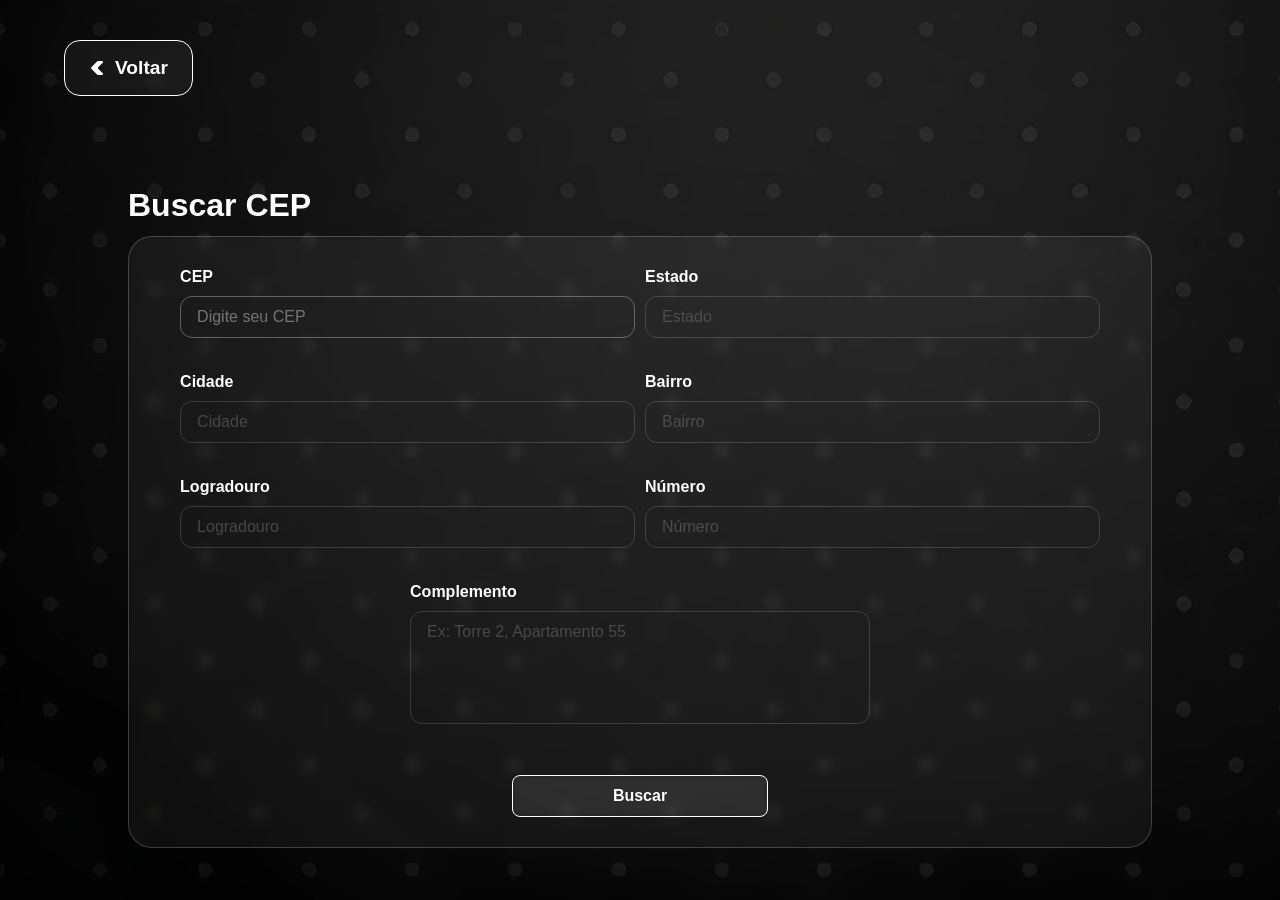
==== BuscarCEP.html @ da54dd4f "Adicionando nova página e ancorando à página principal, Estilizando nova página, Adicionando respons" ====
<!DOCTYPE html>
<html lang="pt-br">

<head>
    <meta charset="UTF-8">
    <meta name="viewport" content="width=device-width, initial-scale=1.0">
    <title>Exercícios JS</title>
    <link rel="stylesheet" href="./css/BuscarCEP.css">
</head>

<body>
    <header>
        <a class="button" href="./index.html">
            <span class="seta">

            </span>
            Voltar
        </a>
    </header>
    <main>
        <h1>Buscar CEP</h1>
        <div class="caixa-form">
            <form>
                <div class="frame">
                    <div class="input-usuario">
                        <label for="cep">CEP</label>
                        <input id="cep" type="text" placeholder="Digite seu CEP" maxlength="9">
                    </div>
                    <div class="input-usuario">
                        <label for="cep">Estado</label>
                        <input id="estado" type="text" placeholder="Estado" disabled>
                    </div>
                </div>
                <div class="frame">
                    <div class="input-usuario">
                        <label for="">Cidade</label>
                        <input id="cidade" type="text" placeholder="Cidade" disabled>
                    </div>
                    <div class="input-usuario">
                        <label for="">Bairro</label>
                        <input id="bairro" type="text" placeholder="Bairro" disabled>
                    </div>
                </div>
                <div class="frame">
                    <div class="input-usuario">
                        <label for="">Logradouro</label>
                        <input id="logradouro" type="text" placeholder="Logradouro" disabled>
                    </div>
                    <div class="input-usuario">
                        <label for="">Número</label>
                        <input id="numero" type="text" placeholder="Número" disabled>
                    </div>
                </div>
                <div class="frame textarea-content">
                    <div class="input-usuario" id="text-area">
                        <label for="complemento">Complemento</label>
                        <textarea id="complemento" placeholder="Ex: Torre 2, Apartamento 55" disabled></textarea>
                    </div>
                </div>
                <input id="btn-buscar" type="button" value="Buscar">
            </form>
        </div>
    </main>
</body>

</html>
---- css/BuscarCEP.css ----
* {
    box-sizing: border-box;
    margin: 0;
    padding: 0;
    list-style: none;
    font-family: "Poppins", sans-serif;
}

@font-face {
    font-family: "Poppins";
    src: url("font/Poppins-Regular.ttf");
}

body {
    background-image: url('../img/background (1).jpg');
    background-repeat: no-repeat;
    background-size: cover;
    display: flex;
    flex-direction: column;
    justify-content: center;
    align-items: center;

    header {
        height: 15vh;
        width: 100%;
        display: flex;
        justify-content: start;
        align-items: center;

        a.button {
            margin-left: 5%;
            text-decoration: none;
            color: white;
            font-weight: 600;
            font-size: 1.2em;
            padding: 16px 24px;
            border-radius: 16px;
            border: 0.5px solid white;
            text-align: center;
            display: inline-flex;
            align-items: center;
            gap: 10px;

            background-color: rgba(255, 255, 255, 0.05);
            backdrop-filter: blur(5px);
            -webkit-backdrop-filter: blur(10px);

            .seta {
                width: 16px;
                height: 16px;
                background-image: url("../img/seta.png");
                background-size: cover;
                background-position: center;
                background-repeat: no-repeat;
            }

            transition: all 0.3s ease;

            &:hover {
                transform: scale(1.1);
                box-shadow: 0 0 20px 7px rgba(255, 255, 255, 0.25);
                background-color: white;
                color: black;

                .seta {
                    background-image: url("../img/setablack.png");
                }
            }
        }
    }

    main {
        height: 85vh;
        width: 100%;
        display: flex;
        flex-direction: column;
        justify-content: center;
        align-items: center;

        h1 {
            font-size: 2em;
            width: 80%;
            color: white;
            font-weight: 800;
            margin-bottom: 1%;
        }

        .caixa-form {
            width: 80%;
            height: 80%;
            border-radius: 24px;
            border: 0.5px solid rgba(255, 255, 255, 0.2);
            background-color: rgba(255, 255, 255, 0.05);
            backdrop-filter: blur(5px);
            -webkit-backdrop-filter: blur(10px);
            display: flex;
            flex-direction: column;
            justify-content: center;

            form {
                display: flex;
                flex-direction: column;
                gap: 50px;
                align-items: center;

                width: 100%;
                height: 90%;
                justify-content: center;





                .frame {
                    display: flex;
                    gap: 10px;
                    width: 90%;
                    justify-content: center;
                    height: 10%;

                    .input-usuario {
                        display: flex;
                        flex-direction: column;
                        width: 50%;
                        gap: 10px;

                        label {
                            width: 100%;
                            color: white;
                            font-weight: 600;
                            font-size: 100%;

                        }

                        input,
                        textarea {
                            padding: 11px 16px;
                            background: transparent;
                            border: 1px solid rgba(255, 255, 255, 0.3);
                            border-radius: 12px;
                            outline: none;
                            font-size: 16px;
                            color: white;
                        }

                        & input:disabled,
                        textarea:disabled {
                            opacity: 0.5;
                        }
                    }
                }

                input[type="button"] {
                    color: #fff;
                    padding: 11px;
                    border: 0.5px solid white;
                    background-color: rgba(255, 255, 255, 0.05);
                    backdrop-filter: blur(5px);
                    -webkit-backdrop-filter: blur(10px);
                    border-radius: 8px;
                    font-size: 100%;
                    width: 25%;
                    font-weight: 600;
                    cursor: pointer;
                    transition: all 0.3s ease;
                    text-align: center;


                    &:hover {
                        transform: scale(1.1);
                        box-shadow: 0 0 20px 7px rgba(255, 255, 255, 0.25);
                        background-color: white;
                        color: black;
                    }

                }
                .textarea-content {
                    height: 30%;
                    
                    textarea {
                        height: 80%;
                        width: 100%;
                        resize: none;
                    }
                }
            }
        }
    }
}
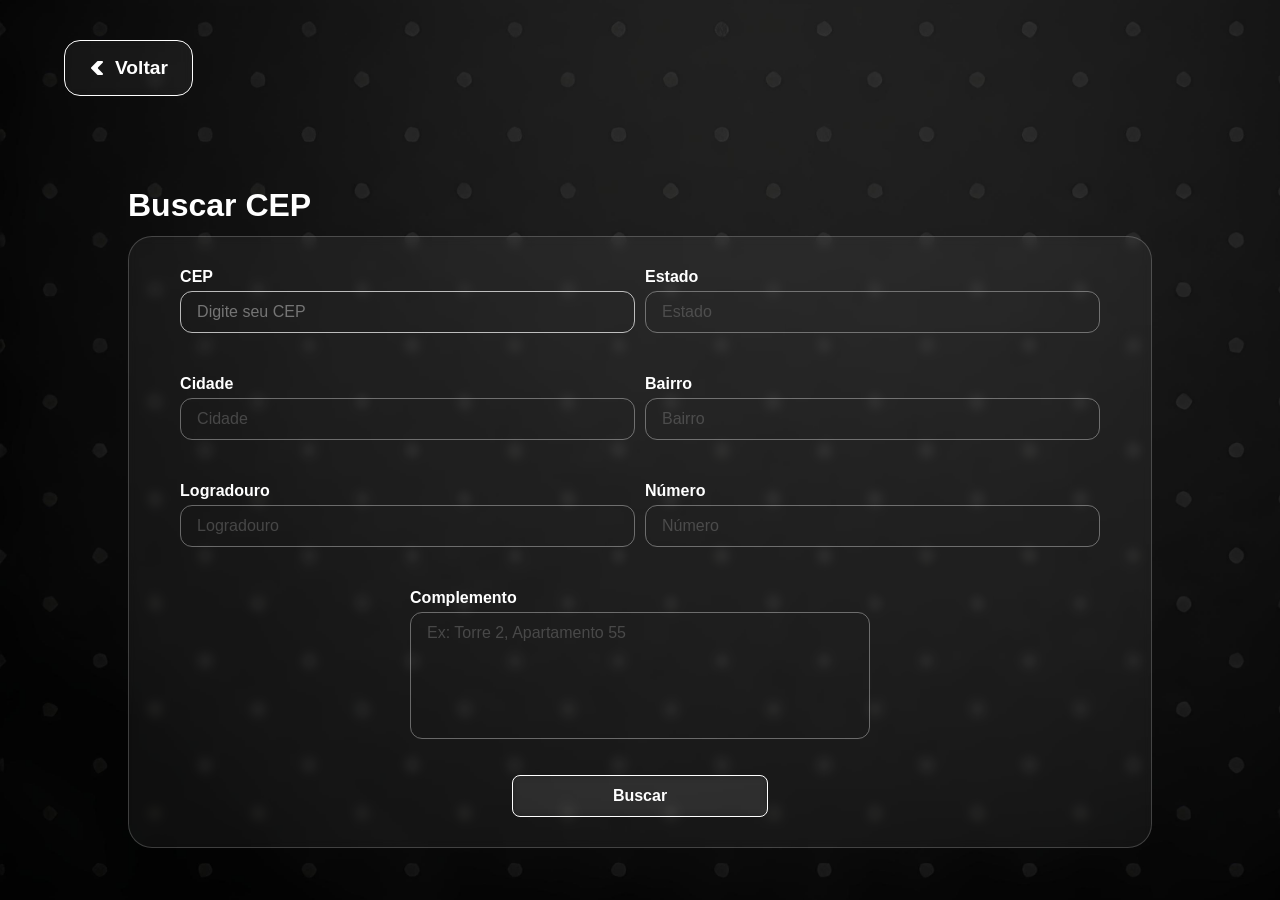
==== commit 4f5625e1: "Corrigindo responsividade" ====
--- a/BuscarCEP.html
+++ b/BuscarCEP.html
@@ -11,9 +11,7 @@
 <body>
     <header>
         <a class="button" href="./index.html">
-            <span class="seta">
-
-            </span>
+            <span class="seta"></span>
             Voltar
         </a>
     </header>
--- a/css/BuscarCEP.css
+++ b/css/BuscarCEP.css
@@ -19,6 +19,7 @@
     flex-direction: column;
     justify-content: center;
     align-items: center;
+    overflow-y: hidden;
 
     header {
         height: 15vh;
@@ -100,13 +101,12 @@
             form {
                 display: flex;
                 flex-direction: column;
-                gap: 50px;
+                gap: 5%;
                 align-items: center;
-
                 width: 100%;
                 height: 90%;
                 justify-content: center;
-
+                /* background-color: green; */
 
 
 
@@ -116,14 +116,16 @@
                     gap: 10px;
                     width: 90%;
                     justify-content: center;
-                    height: 10%;
+                    height: 15%;
+                    /* background-color: red; */
 
                     .input-usuario {
                         display: flex;
                         flex-direction: column;
                         width: 50%;
-                        gap: 10px;
+                        gap: 5px;
 
+                        /* background-color: blue; */
                         label {
                             width: 100%;
                             color: white;
@@ -131,15 +133,14 @@
                             font-size: 100%;
 
                         }
-
                         input,
                         textarea {
                             padding: 11px 16px;
                             background: transparent;
-                            border: 1px solid rgba(255, 255, 255, 0.3);
+                            border: 1px solid rgba(255, 255, 255, 0.7);
                             border-radius: 12px;
                             outline: none;
-                            font-size: 16px;
+                            font-size: 1em;
                             color: white;
                         }
 
@@ -149,7 +150,6 @@
                         }
                     }
                 }
-
                 input[type="button"] {
                     color: #fff;
                     padding: 11px;
@@ -174,12 +174,11 @@
                     }
 
                 }
+
                 .textarea-content {
                     height: 30%;
-                    
                     textarea {
                         height: 80%;
-                        width: 100%;
                         resize: none;
                     }
                 }
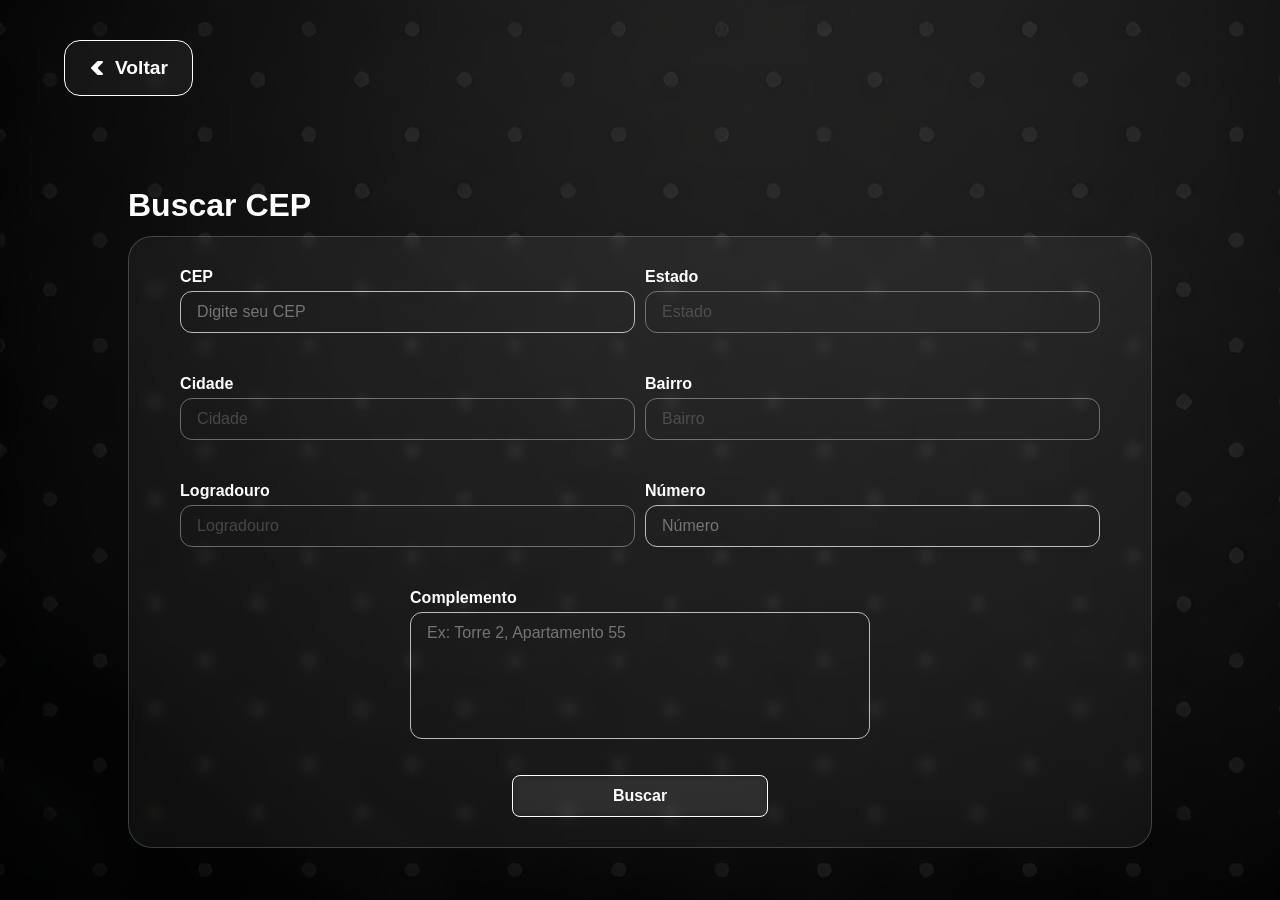
==== commit f7215c11: "fix" ====
--- a/BuscarCEP.html
+++ b/BuscarCEP.html
@@ -6,6 +6,7 @@
     <meta name="viewport" content="width=device-width, initial-scale=1.0">
     <title>Exercícios JS</title>
     <link rel="stylesheet" href="./css/BuscarCEP.css">
+    <link rel="shortcut icon" href="./img/0e4fdce8ac22e09688c580e5bc4dcd7d.jpg" type="image/x-icon">
 </head>
 
 <body>
@@ -46,19 +47,20 @@
                     </div>
                     <div class="input-usuario">
                         <label for="">Número</label>
-                        <input id="numero" type="text" placeholder="Número" disabled>
+                        <input id="numero" type="text" placeholder="Número">
                     </div>
                 </div>
                 <div class="frame textarea-content">
                     <div class="input-usuario" id="text-area">
                         <label for="complemento">Complemento</label>
-                        <textarea id="complemento" placeholder="Ex: Torre 2, Apartamento 55" disabled></textarea>
+                        <textarea id="complemento" placeholder="Ex: Torre 2, Apartamento 55"></textarea>
                     </div>
                 </div>
                 <input id="btn-buscar" type="button" value="Buscar">
             </form>
         </div>
     </main>
+    <script src="./js/BuscarCEP.js"></script>
 </body>
 
 </html>
